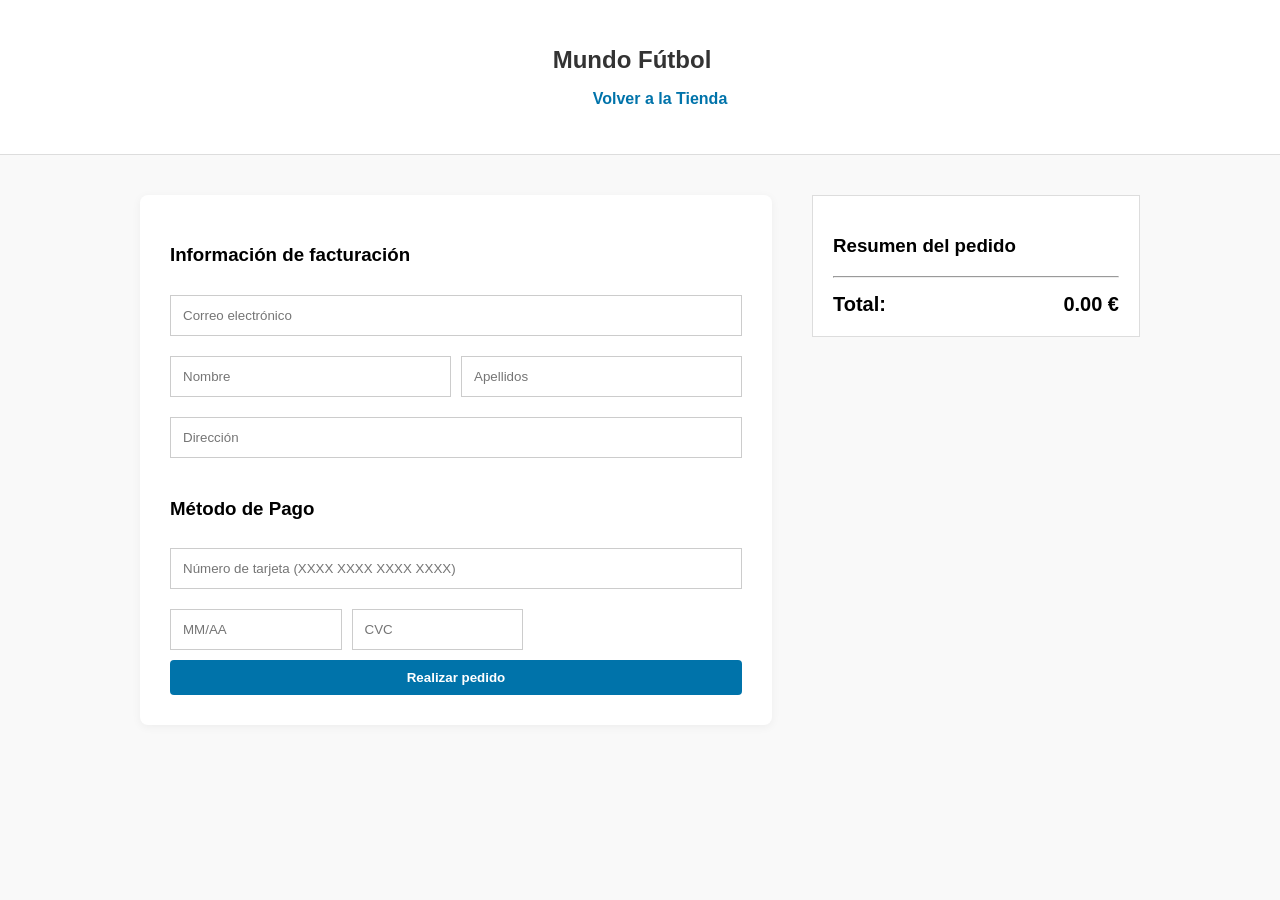
==== carrito.html @ 6db655c6 "Rename carrito to carrito.html" ====
<!DOCTYPE html>
<html lang="es">
<head>
    <meta charset="UTF-8">
    <title>Finalizar Compra - Mundo Fútbol</title>
    <link rel="stylesheet" href="style.css">
</head>
<body>
    <header>
        <div class="container">
            <h1 class="logo" onclick="location.href='index.html'" style="cursor:pointer">Mundo Fútbol</h1>
            <nav>
                <ul><li><a href="index.html">Volver a la Tienda</a></li></ul>
            </nav>
        </div>
    </header>

    <main class="container checkout-container">
        <div class="checkout-left">
            <h3>Información de facturación</h3>
            <form id="payment-form">
                <input type="email" placeholder="Correo electrónico" required>
                <div class="row">
                    <input type="text" placeholder="Nombre" required>
                    <input type="text" placeholder="Apellidos" required>
                </div>
                <input type="text" placeholder="Dirección" required>
                
                <h3 style="margin-top:30px">Método de Pago</h3>
                <div class="card-element">
                    <input type="text" placeholder="Número de tarjeta (XXXX XXXX XXXX XXXX)" required>
                    <div class="row">
                        <input type="text" placeholder="MM/AA" style="width:30%" required>
                        <input type="text" placeholder="CVC" style="width:30%" required>
                    </div>
                </div>
                <button type="submit" class="btn-checkout">Realizar pedido</button>
            </form>
        </div>

        <div class="checkout-right" id="order-summary">
            <h3>Resumen del pedido</h3>
            <div id="cart-items"></div>
            <hr>
            <div class="total-row">
                <span>Total:</span>
                <span id="final-price">0.00 €</span>
            </div>
        </div>
    </main>

    <script>
        function renderCart() {
            let cart = JSON.parse(localStorage.getItem('cart')) || [];
            let container = document.getElementById('cart-items');
            let total = 0;
            container.innerHTML = '';

            cart.forEach((item, index) => {
                total += item.price;
                container.innerHTML += `
                    <div class="cart-item">
                        <img src="${item.img}" width="50">
                        <span>${item.name}</span>
                        <span>${item.price} €</span>
                    </div>`;
            });
            document.getElementById('final-price').innerText = total.toFixed(2) + ' €';
        }

        document.getElementById('payment-form').onsubmit = (e) => {
            e.preventDefault();
            alert("¡Pago procesado con éxito! Gracias por tu compra en Mundo Fútbol.");
            localStorage.removeItem('cart');
            location.href = 'index.html';
        };

        window.onload = renderCart;
    </script>
</body>
</html>
---- style.css ----
body { font-family: sans-serif; margin: 0; background: #f9f9f9; }
.container { max-width: 1000px; margin: 0 auto; padding: 20px; }
header { background: white; border-bottom: 1px solid #ddd; display: flex; justify-content: space-between; padding: 10px 5%; }
.logo { color: #333; font-size: 24px; }
nav ul { list-style: none; display: flex; gap: 20px; }
nav a { text-decoration: none; color: #0073aa; font-weight: bold; }

.page-title { font-size: 32px; margin-bottom: 30px; }
.products-grid { display: grid; grid-template-columns: repeat(3, 1fr); gap: 20px; }
.product-card { background: white; padding: 15px; border: 1px solid #eee; text-align: center; }
.product-card img { width: 100%; border-radius: 4px; }
.btn-add, .btn-checkout { background: #0073aa; color: white; border: none; padding: 10px; width: 100%; cursor: pointer; border-radius: 4px; font-weight: bold; }
.btn-add:hover { background: #005177; }

/* Checkout Layout */
.checkout-container { display: flex; gap: 40px; margin-top: 20px; }
.checkout-left { flex: 2; background: white; padding: 30px; border-radius: 8px; box-shadow: 0 2px 10px rgba(0,0,0,0.05); }
.checkout-right { flex: 1; background: #fff; padding: 20px; border: 1px solid #ddd; height: fit-content; }
input { width: 100%; padding: 12px; margin: 10px 0; border: 1px solid #ccc; box-sizing: border-box; }
.row { display: flex; gap: 10px; }

/* Cookies */
.cookie-overlay { position: fixed; bottom: 20px; left: 20px; right: 20px; z-index: 999; }
.cookie-box { background: #333; color: white; padding: 20px; border-radius: 8px; display: flex; justify-content: space-between; align-items: center; }
.cookie-box button { background: #0073aa; color: white; border: none; padding: 8px 20px; cursor: pointer; }

/* Items en el resumen */
.cart-item { display: flex; justify-content: space-between; align-items: center; margin-bottom: 15px; font-size: 14px; }
.total-row { font-size: 20px; font-weight: bold; display: flex; justify-content: space-between; margin-top: 15px; }
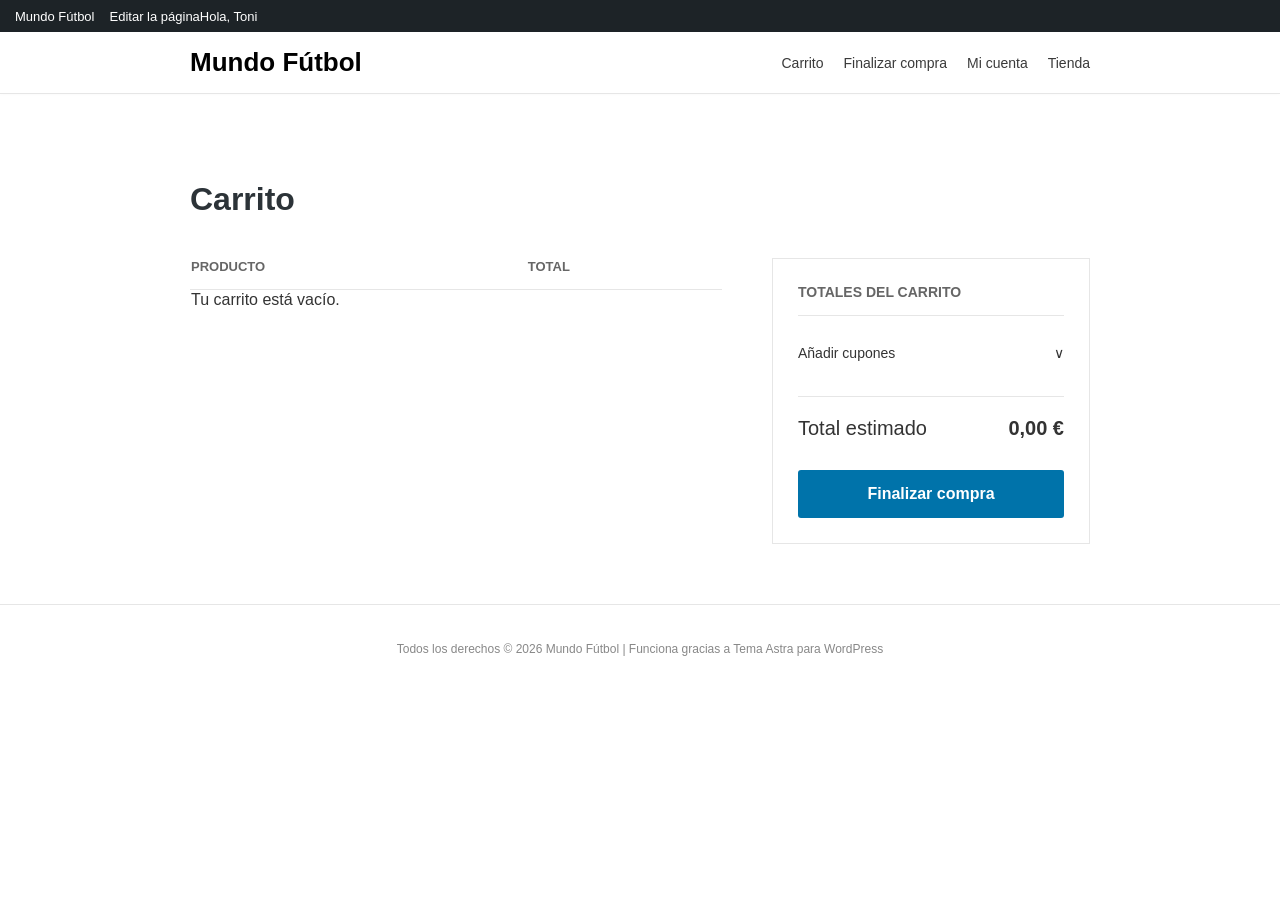
==== commit 8340e5a9: "Add files via upload" ====
--- a/carrito.html
+++ b/carrito.html
@@ -1,81 +1,114 @@
-<!DOCTYPE html>
-<html lang="es">
-<head>
-    <meta charset="UTF-8">
-    <title>Finalizar Compra - Mundo Fútbol</title>
-    <link rel="stylesheet" href="style.css">
-</head>
-<body>
-    <header>
-        <div class="container">
-            <h1 class="logo" onclick="location.href='index.html'" style="cursor:pointer">Mundo Fútbol</h1>
-            <nav>
-                <ul><li><a href="index.html">Volver a la Tienda</a></li></ul>
-            </nav>
-        </div>
-    </header>
-
-    <main class="container checkout-container">
-        <div class="checkout-left">
-            <h3>Información de facturación</h3>
-            <form id="payment-form">
-                <input type="email" placeholder="Correo electrónico" required>
-                <div class="row">
-                    <input type="text" placeholder="Nombre" required>
-                    <input type="text" placeholder="Apellidos" required>
-                </div>
-                <input type="text" placeholder="Dirección" required>
-                
-                <h3 style="margin-top:30px">Método de Pago</h3>
-                <div class="card-element">
-                    <input type="text" placeholder="Número de tarjeta (XXXX XXXX XXXX XXXX)" required>
-                    <div class="row">
-                        <input type="text" placeholder="MM/AA" style="width:30%" required>
-                        <input type="text" placeholder="CVC" style="width:30%" required>
-                    </div>
-                </div>
-                <button type="submit" class="btn-checkout">Realizar pedido</button>
-            </form>
-        </div>
-
-        <div class="checkout-right" id="order-summary">
-            <h3>Resumen del pedido</h3>
-            <div id="cart-items"></div>
-            <hr>
-            <div class="total-row">
-                <span>Total:</span>
-                <span id="final-price">0.00 €</span>
-            </div>
-        </div>
-    </main>
-
-    <script>
-        function renderCart() {
-            let cart = JSON.parse(localStorage.getItem('cart')) || [];
-            let container = document.getElementById('cart-items');
-            let total = 0;
-            container.innerHTML = '';
-
-            cart.forEach((item, index) => {
-                total += item.price;
-                container.innerHTML += `
-                    <div class="cart-item">
-                        <img src="${item.img}" width="50">
-                        <span>${item.name}</span>
-                        <span>${item.price} €</span>
-                    </div>`;
-            });
-            document.getElementById('final-price').innerText = total.toFixed(2) + ' €';
-        }
-
-        document.getElementById('payment-form').onsubmit = (e) => {
-            e.preventDefault();
-            alert("¡Pago procesado con éxito! Gracias por tu compra en Mundo Fútbol.");
-            localStorage.removeItem('cart');
-            location.href = 'index.html';
-        };
-
-        window.onload = renderCart;
-    </script>
-</body>
-</html>
+<!DOCTYPE html>
+<html lang="es">
+<head>
+    <meta charset="UTF-8">
+    <title>Carrito - Mundo Fútbol</title>
+    <link rel="stylesheet" href="style.css">
+</head>
+<body class="cart-page">
+
+    <div id="wp-admin-bar-sim">
+        <div class="left">
+            <span>Mundo Fútbol</span>
+            <span>Editar la página</span>
+        </div>
+        <div class="right">Hola, Toni</div>
+    </div>
+
+    <header>
+        <div class="container header-container">
+            <h1 class="logo" onclick="location.href='index.html'">Mundo Fútbol</h1>
+            <nav>
+                <ul>
+                    <li><a href="carrito.html">Carrito</a></li>
+                    <li><a href="finalizar-compra.html">Finalizar compra</a></li>
+                    <li><a href="#">Mi cuenta</a></li>
+                    <li><a href="index.html">Tienda</a></li>
+                </ul>
+            </nav>
+        </div>
+    </header>
+
+    <main class="container main-content">
+        <h2 class="cart-title">Carrito</h2>
+        
+        <div class="cart-layout">
+            <div class="cart-table-container">
+                <table class="cart-table">
+                    <thead>
+                        <tr>
+                            <th class="product-name">PRODUCTO</th>
+                            <th class="product-total">TOTAL</th>
+                        </tr>
+                    </thead>
+                    <tbody id="cart-items-body">
+                        </tbody>
+                </table>
+            </div>
+
+            <div class="cart-totals">
+                <h3>TOTALES DEL CARRITO</h3>
+                <div class="coupon-section">
+                    <span>Añadir cupones</span>
+                    <span class="arrow">∨</span>
+                </div>
+                <div class="total-row">
+                    <span class="total-label">Total estimado</span>
+                    <span class="total-amount" id="cart-final-total">0,00 €</span>
+                </div>
+                <button class="btn-checkout" onclick="location.href='finalizar-compra.html'">Finalizar compra</button>
+            </div>
+        </div>
+    </main>
+
+    <footer>
+        <div class="container">
+            <p>Todos los derechos © 2026 Mundo Fútbol | Funciona gracias a Tema Astra para WordPress</p>
+        </div>
+    </footer>
+
+    <script>
+        function renderCart() {
+            let cart = JSON.parse(localStorage.getItem('futbolCart')) || [];
+            let tbody = document.getElementById('cart-items-body');
+            let totalDisplay = document.getElementById('cart-final-total');
+            let total = 0;
+            tbody.innerHTML = '';
+
+            if (cart.length === 0) {
+                tbody.innerHTML = '<tr><td colspan="2">Tu carrito está vacío.</td></tr>';
+            }
+
+            cart.forEach((item, index) => {
+                total += item.price;
+                tbody.innerHTML += `
+                    <tr>
+                        <td class="product-info">
+                            <img src="${item.img}" class="cart-thumb">
+                            <div class="details">
+                                <a href="#" class="item-name">${item.name}</a>
+                                <p class="item-price">${item.price.toFixed(2).replace('.', ',')} €</p>
+                                <p class="item-desc">Poster del nuevo fichaje.</p>
+                                <div class="qty-control">
+                                    <button>-</button> <input type="text" value="1"> <button>+</button>
+                                    <span class="delete-icon" onclick="removeItem(${index})">🗑</span>
+                                </div>
+                            </div>
+                        </td>
+                        <td class="product-total-val">${item.price.toFixed(2).replace('.', ',')} €</td>
+                    </tr>`;
+            });
+            totalDisplay.innerText = total.toFixed(2).replace('.', ',') + ' €';
+        }
+
+        function removeItem(index) {
+            let cart = JSON.parse(localStorage.getItem('futbolCart')) || [];
+            cart.splice(index, 1);
+            localStorage.setItem('futbolCart', JSON.stringify(cart));
+            renderCart();
+        }
+
+        window.onload = renderCart;
+    </script>
+</body>
+</html>
--- a/style.css
+++ b/style.css
@@ -1,29 +1,291 @@
-body { font-family: sans-serif; margin: 0; background: #f9f9f9; }
-.container { max-width: 1000px; margin: 0 auto; padding: 20px; }
-header { background: white; border-bottom: 1px solid #ddd; display: flex; justify-content: space-between; padding: 10px 5%; }
-.logo { color: #333; font-size: 24px; }
-nav ul { list-style: none; display: flex; gap: 20px; }
-nav a { text-decoration: none; color: #0073aa; font-weight: bold; }
-
-.page-title { font-size: 32px; margin-bottom: 30px; }
-.products-grid { display: grid; grid-template-columns: repeat(3, 1fr); gap: 20px; }
-.product-card { background: white; padding: 15px; border: 1px solid #eee; text-align: center; }
-.product-card img { width: 100%; border-radius: 4px; }
-.btn-add, .btn-checkout { background: #0073aa; color: white; border: none; padding: 10px; width: 100%; cursor: pointer; border-radius: 4px; font-weight: bold; }
-.btn-add:hover { background: #005177; }
-
-/* Checkout Layout */
-.checkout-container { display: flex; gap: 40px; margin-top: 20px; }
-.checkout-left { flex: 2; background: white; padding: 30px; border-radius: 8px; box-shadow: 0 2px 10px rgba(0,0,0,0.05); }
-.checkout-right { flex: 1; background: #fff; padding: 20px; border: 1px solid #ddd; height: fit-content; }
-input { width: 100%; padding: 12px; margin: 10px 0; border: 1px solid #ccc; box-sizing: border-box; }
-.row { display: flex; gap: 10px; }
-
-/* Cookies */
-.cookie-overlay { position: fixed; bottom: 20px; left: 20px; right: 20px; z-index: 999; }
-.cookie-box { background: #333; color: white; padding: 20px; border-radius: 8px; display: flex; justify-content: space-between; align-items: center; }
-.cookie-box button { background: #0073aa; color: white; border: none; padding: 8px 20px; cursor: pointer; }
-
-/* Items en el resumen */
-.cart-item { display: flex; justify-content: space-between; align-items: center; margin-bottom: 15px; font-size: 14px; }
-.total-row { font-size: 20px; font-weight: bold; display: flex; justify-content: space-between; margin-top: 15px; }
+/* --- VARIABLES Y RESET --- */
+:root {
+    --wp-admin-bar: #1d2327;
+    --astra-blue: #0073aa;
+    --text-color: #333;
+    --border-color: #e6e6e6;
+}
+
+body {
+    font-family: -apple-system, BlinkMacSystemFont, "Segoe UI", Roboto, "Helvetica Neue", sans-serif;
+    margin: 0;
+    padding-top: 32px; /* Espacio para la barra de admin */
+    color: var(--text-color);
+    background-color: #fff;
+    -webkit-font-smoothing: antialiased;
+}
+
+/* --- BARRA SIMULADA DE WP ADMIN --- */
+#wp-admin-bar-sim {
+    background-color: var(--wp-admin-bar);
+    height: 32px;
+    position: fixed;
+    top: 0;
+    width: 100%;
+    z-index: 10000;
+    color: #fff;
+    display: flex;
+    align-items: center;
+    padding: 0 15px;
+    font-size: 13px;
+    box-sizing: border-box;
+}
+
+#wp-admin-bar-sim .left, #wp-admin-bar-sim .right { display: flex; gap: 15px; align-items: center; }
+#wp-admin-bar-sim span.icon { color: #888; font-family: dashicons; }
+#wp-admin-bar-sim a { text-decoration: none; color: #fff; }
+#wp-admin-bar-sim span.status { color: #fff; font-weight: bold; }
+
+/* --- CONTENEDOR PRINCIPAL CON MÁRGENES GRANDES --- */
+.container {
+    max-width: 900px; /* Estrecho como en tu captura */
+    margin: 0 auto;
+    padding: 0 20px;
+}
+
+/* --- HEADER Y MENÚ (Como Astra) --- */
+header {
+    background: #fff;
+    padding: 15px 0;
+    border-bottom: 1px solid var(--border-color);
+    box-shadow: 0 1px 3px rgba(0,0,0,0.02);
+}
+
+.header-container {
+    display: flex;
+    justify-content: space-between;
+    align-items: center;
+}
+
+.logo {
+    font-size: 26px;
+    font-weight: 700;
+    margin: 0;
+    color: #000;
+    text-decoration: none;
+    cursor: pointer;
+}
+
+nav ul {
+    list-style: none;
+    margin: 0;
+    padding: 0;
+    display: flex;
+    gap: 20px;
+}
+
+nav a {
+    text-decoration: none;
+    color: #3a3a3a;
+    font-size: 14px;
+    font-weight: 400;
+}
+
+/* --- CONTENIDO PRINCIPAL --- */
+.main-content {
+    padding: 60px 0; /* Mucha separación superior */
+}
+
+.breadcrumb {
+    color: #777;
+    font-size: 13px;
+    margin-bottom: 5px;
+}
+
+h2.page-title {
+    font-size: 42px;
+    font-weight: 500;
+    color: #000;
+    margin: 0 0 40px 0;
+}
+
+.results-meta {
+    font-size: 14px;
+    color: #777;
+    margin-bottom: 30px;
+}
+
+/* --- GRID DE PRODUCTOS (Estilo Astra con Márgenes) --- */
+.products-grid {
+    display: grid;
+    grid-template-columns: repeat(3, 1fr);
+    gap: 30px;
+    padding-bottom: 80px;
+}
+
+.product-card {
+    background: #fff;
+    text-align: left;
+    display: flex;
+    flex-direction: column;
+    justify-content: space-between;
+}
+
+.product-image-wrapper {
+    width: 100%;
+    margin-bottom: 15px;
+    text-align: left;
+}
+
+.product-card img {
+    max-width: 100%; /* Imágenes pequeñas y contenidas */
+    height: auto;
+    object-fit: cover;
+    border-radius: 2px;
+    border: 1px solid rgba(0,0,0,0.05);
+}
+
+.product-category {
+    color: #8a8a8a;
+    font-size: 12px;
+    margin-bottom: 5px;
+}
+
+.product-title {
+    color: var(--astra-blue);
+    font-size: 16px;
+    font-weight: 400;
+    margin: 0 0 10px 0;
+}
+
+.product-price {
+    font-size: 15px;
+    font-weight: 700;
+    color: #3a3a3a;
+    margin-bottom: 15px;
+}
+
+/* --- BOTÓN AÑADIR (Calca de Astra) --- */
+.btn-add {
+    background-color: var(--astra-blue);
+    color: #fff;
+    border: none;
+    padding: 8px 18px;
+    font-size: 13px;
+    font-weight: 600;
+    border-radius: 3px;
+    cursor: pointer;
+    text-transform: none;
+    letter-spacing: normal;
+    width: fit-content; /* Pequeño, no ocupa todo el ancho */
+}
+
+.btn-add:hover {
+    background-color: #005177;
+}
+
+/* --- COOKIES ESTILO PLUGIN --- */
+.cookie-overlay {
+    position: fixed;
+    bottom: 20px;
+    left: 20px;
+    right: 20px;
+    z-index: 99999;
+}
+
+.cookie-box {
+    background: #333;
+    color: white;
+    padding: 15px 20px;
+    border-radius: 5px;
+    display: flex;
+    justify-content: space-between;
+    align-items: center;
+    font-size: 13px;
+    box-shadow: 0 5px 15px rgba(0,0,0,0.2);
+}
+
+.cookie-box button {
+    background: var(--astra-blue);
+    color: white;
+    border: none;
+    padding: 6px 15px;
+    cursor: pointer;
+    border-radius: 3px;
+    font-weight: bold;
+}
+
+/* --- FOOTER MINIMALISTA --- */
+footer {
+    border-top: 1px solid var(--border-color);
+    padding: 25px 0;
+    font-size: 12px;
+    color: #888;
+    text-align: center;
+}
+
+/* --- DISEÑO ESPECÍFICO DEL CARRITO --- */
+.cart-title {
+    font-size: 32px;
+    margin-bottom: 40px;
+    color: #2c3338;
+}
+
+.cart-layout {
+    display: flex;
+    gap: 50px;
+    align-items: flex-start;
+}
+
+.cart-table-container { flex: 2; }
+.cart-totals { flex: 1; border: 1px solid #e6e6e6; padding: 25px; }
+
+.cart-table {
+    width: 100%;
+    border-collapse: collapse;
+}
+
+.cart-table th {
+    text-align: left;
+    font-size: 13px;
+    color: #666;
+    padding-bottom: 15px;
+    border-bottom: 1px solid #e6e6e6;
+}
+
+.product-info {
+    display: flex;
+    gap: 20px;
+    padding: 25px 0;
+}
+
+.cart-thumb { width: 80px; height: 80px; object-fit: cover; }
+
+.item-name { color: var(--astra-blue); text-decoration: none; font-weight: 500; font-size: 15px; }
+.item-price { margin: 5px 0; font-size: 14px; }
+.item-desc { font-size: 12px; color: #888; margin-bottom: 10px; }
+
+.qty-control { display: flex; align-items: center; gap: 10px; }
+.qty-control input { width: 30px; text-align: center; border: 1px solid #ddd; padding: 3px; }
+.delete-icon { cursor: pointer; color: #ccc; margin-left: 10px; }
+
+.product-total-val { text-align: right; font-weight: 500; vertical-align: top; padding-top: 25px; }
+
+/* TOTALES LATERALES */
+.cart-totals h3 { font-size: 14px; color: #666; margin-top: 0; padding-bottom: 15px; border-bottom: 1px solid #e6e6e6; }
+.coupon-section { display: flex; justify-content: space-between; padding: 15px 0; font-size: 14px; color: #333; cursor: pointer; }
+
+.total-row {
+    display: flex;
+    justify-content: space-between;
+    align-items: center;
+    padding: 20px 0;
+    margin-top: 20px;
+    border-top: 1px solid #e6e6e6;
+}
+
+.total-label { font-size: 20px; color: #333; }
+.total-amount { font-size: 20px; font-weight: 700; color: #333; }
+
+.btn-checkout {
+    background-color: var(--astra-blue);
+    color: white;
+    width: 100%;
+    padding: 15px;
+    border: none;
+    border-radius: 3px;
+    font-weight: 700;
+    font-size: 16px;
+    cursor: pointer;
+    margin-top: 10px;
+}
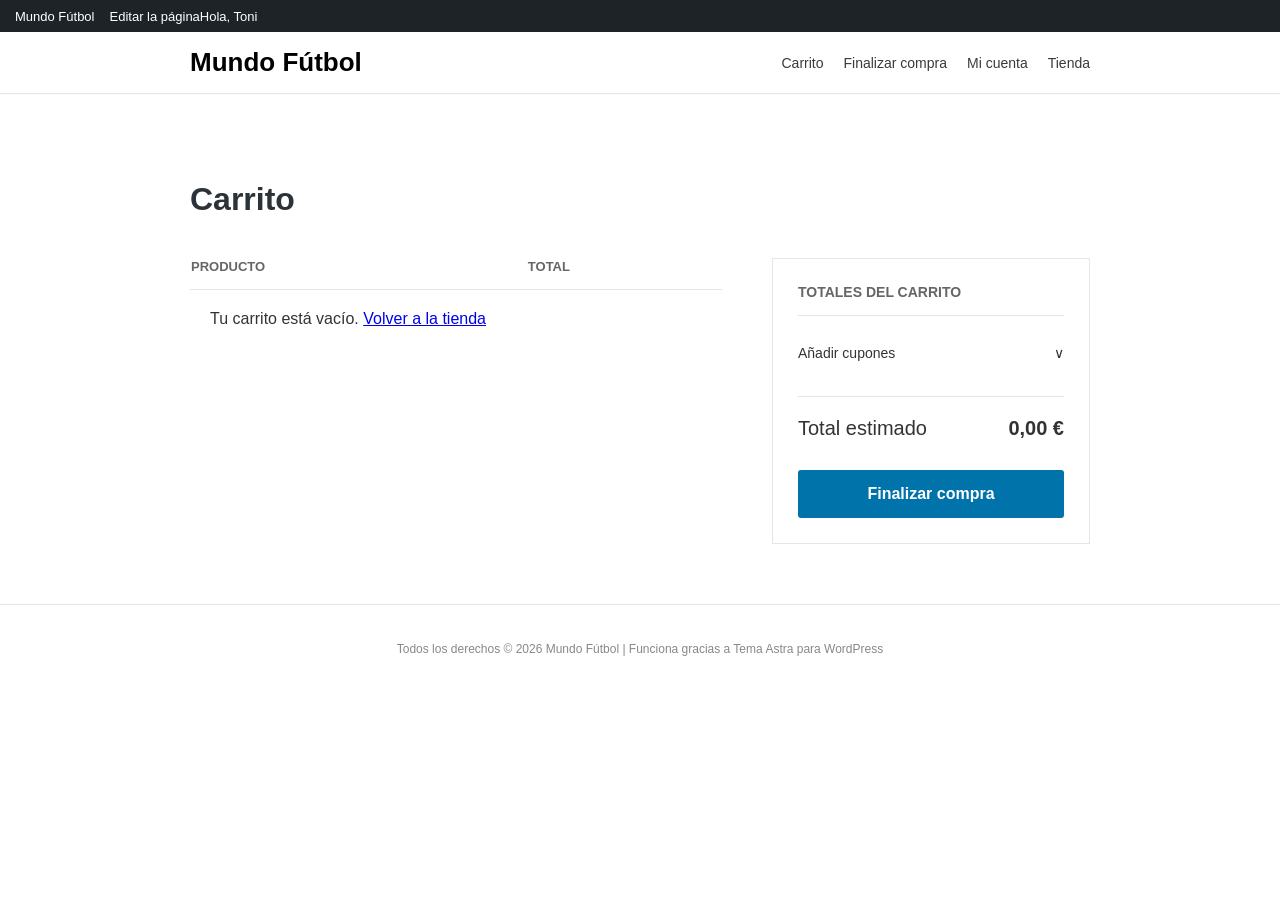
==== commit d4e7676c: "Update carrito.html" ====
--- a/carrito.html
+++ b/carrito.html
@@ -76,22 +76,28 @@
             tbody.innerHTML = '';
 
             if (cart.length === 0) {
-                tbody.innerHTML = '<tr><td colspan="2">Tu carrito está vacío.</td></tr>';
+                tbody.innerHTML = '<tr><td colspan="2" style="padding: 20px;">Tu carrito está vacío. <a href="index.html">Volver a la tienda</a></td></tr>';
+                totalDisplay.innerText = '0,00 €';
+                return;
             }
 
             cart.forEach((item, index) => {
                 total += item.price;
+                
+                // CORRECCIÓN DE IMAGEN: Si falla la ruta, busca en la carpeta /fotos/
                 tbody.innerHTML += `
                     <tr>
                         <td class="product-info">
-                            <img src="${item.img}" class="cart-thumb">
+                            <img src="${item.img}" class="cart-thumb" onerror="this.src='fotos/${item.img.split('/').pop()}';">
                             <div class="details">
                                 <a href="#" class="item-name">${item.name}</a>
                                 <p class="item-price">${item.price.toFixed(2).replace('.', ',')} €</p>
                                 <p class="item-desc">Poster del nuevo fichaje.</p>
                                 <div class="qty-control">
-                                    <button>-</button> <input type="text" value="1"> <button>+</button>
-                                    <span class="delete-icon" onclick="removeItem(${index})">🗑</span>
+                                    <button type="button" onclick="alert('Funcionalidad de cantidad en desarrollo')">-</button> 
+                                    <input type="text" value="1" readonly> 
+                                    <button type="button" onclick="alert('Funcionalidad de cantidad en desarrollo')">+</button>
+                                    <span class="delete-icon" onclick="removeItem(${index})" title="Eliminar">🗑</span>
                                 </div>
                             </div>
                         </td>
@@ -106,9 +112,11 @@
             cart.splice(index, 1);
             localStorage.setItem('futbolCart', JSON.stringify(cart));
             renderCart();
+            // Actualizamos el contador si tienes uno en el header
+            if(window.updateCount) window.updateCount();
         }
 
         window.onload = renderCart;
     </script>
 </body>
-</html>+</html>
--- a/style.css
+++ b/style.css
@@ -288,4 +288,68 @@
     font-size: 16px;
     cursor: pointer;
     margin-top: 10px;
+}
+
+/* --- ESTILOS FINALIZAR COMPRA --- */
+.checkout-layout {
+    display: flex;
+    gap: 40px;
+    align-items: flex-start;
+}
+
+.checkout-fields { flex: 2; }
+.order-summary-box { 
+    flex: 1; 
+    border: 1px solid #e6e6e6; 
+    padding: 25px; 
+    background: #fcfcfc;
+    border-radius: 4px;
+}
+
+.checkout-fields h3 { font-size: 18px; margin: 30px 0 15px 0; font-weight: 600; }
+
+.field-group { margin-bottom: 15px; }
+.field-group label { display: block; font-size: 13px; margin-bottom: 5px; color: #444; }
+.field-group input, .field-group select {
+    width: 100%;
+    padding: 10px;
+    border: 1px solid #ddd;
+    border-radius: 3px;
+    box-sizing: border-box;
+}
+
+.field-row { display: flex; gap: 15px; }
+.field-row .field-group { flex: 1; }
+
+.add-extra { color: var(--astra-blue); font-size: 13px; cursor: pointer; margin: 5px 0 20px 0; }
+
+/* RESUMEN DE PEDIDO */
+.summary-item { display: flex; gap: 15px; margin-bottom: 15px; padding-bottom: 15px; border-bottom: 1px solid #eee; }
+.summary-img { width: 50px; height: 50px; object-fit: cover; border-radius: 4px; }
+.summary-name { font-size: 14px; margin: 0; font-weight: 500; }
+.summary-price { font-size: 13px; color: #666; margin: 3px 0 0 0; }
+
+.summary-row { display: flex; justify-content: space-between; padding: 10px 0; font-size: 14px; }
+.summary-row.total { font-size: 18px; font-weight: 700; border-top: 1px solid #ddd; margin-top: 10px; }
+
+/* PAGO CON TARJETA */
+.card-payment-box {
+    background: #f9f9f9;
+    padding: 20px;
+    border: 1px solid #ddd;
+    border-radius: 4px;
+}
+.card-inputs input { margin-top: 10px; width: 100%; padding: 10px; border: 1px solid #ccc; }
+
+.btn-order {
+    background-color: var(--astra-blue);
+    color: white;
+    width: 100%;
+    padding: 18px;
+    border: none;
+    font-weight: 700;
+    margin-top: 30px;
+    cursor: pointer;
+    font-size: 16px;
+    border-radius: 4px;
 }
